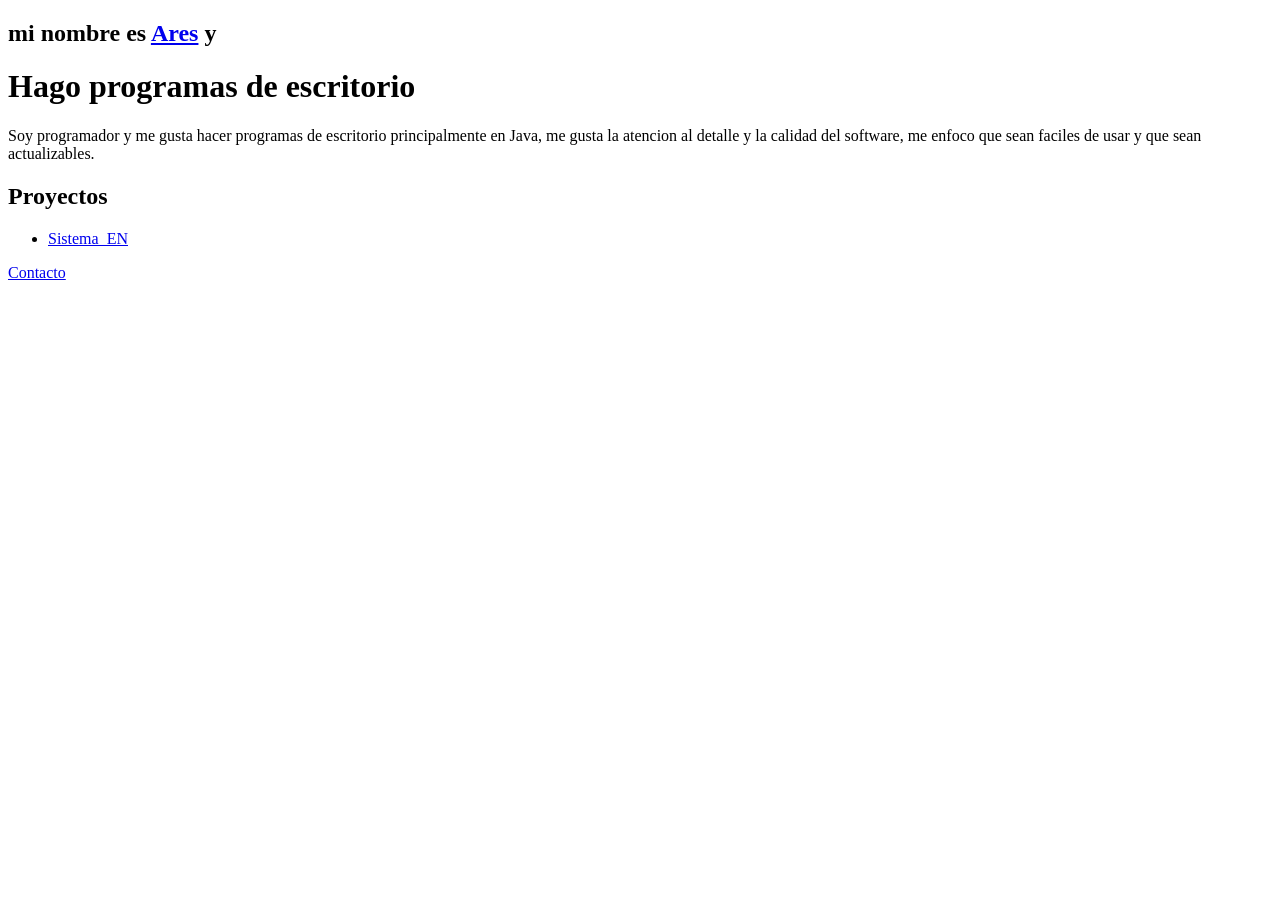
==== docs/index.html @ a6935594 "HTML base" ====
<!DOCTYPE html>
<html lang="en">
<head>
    <meta charset="UTF-8">
    <meta name="viewport" content="width=device-width, initial-scale=1.0">
    <title>Ares</title>
</head>
<body>

    <h2> mi nombre es <a href="Ares.html">Ares</a> y</h2>
    <h1> Hago programas de escritorio</h1>

    Soy programador y me gusta hacer programas de escritorio principalmente en Java, me gusta la 
    atencion al detalle y la calidad del software, me enfoco que sean faciles de usar y que sean
    actualizables.

    <section>
        <h2>Proyectos</h2>
        <ul>
            <li><a href="Sistema_EN.html">Sistema_EN</a></li>
        </ul>
    </section>

    <a href="Contacto.html">Contacto</a>

</body>
</html>
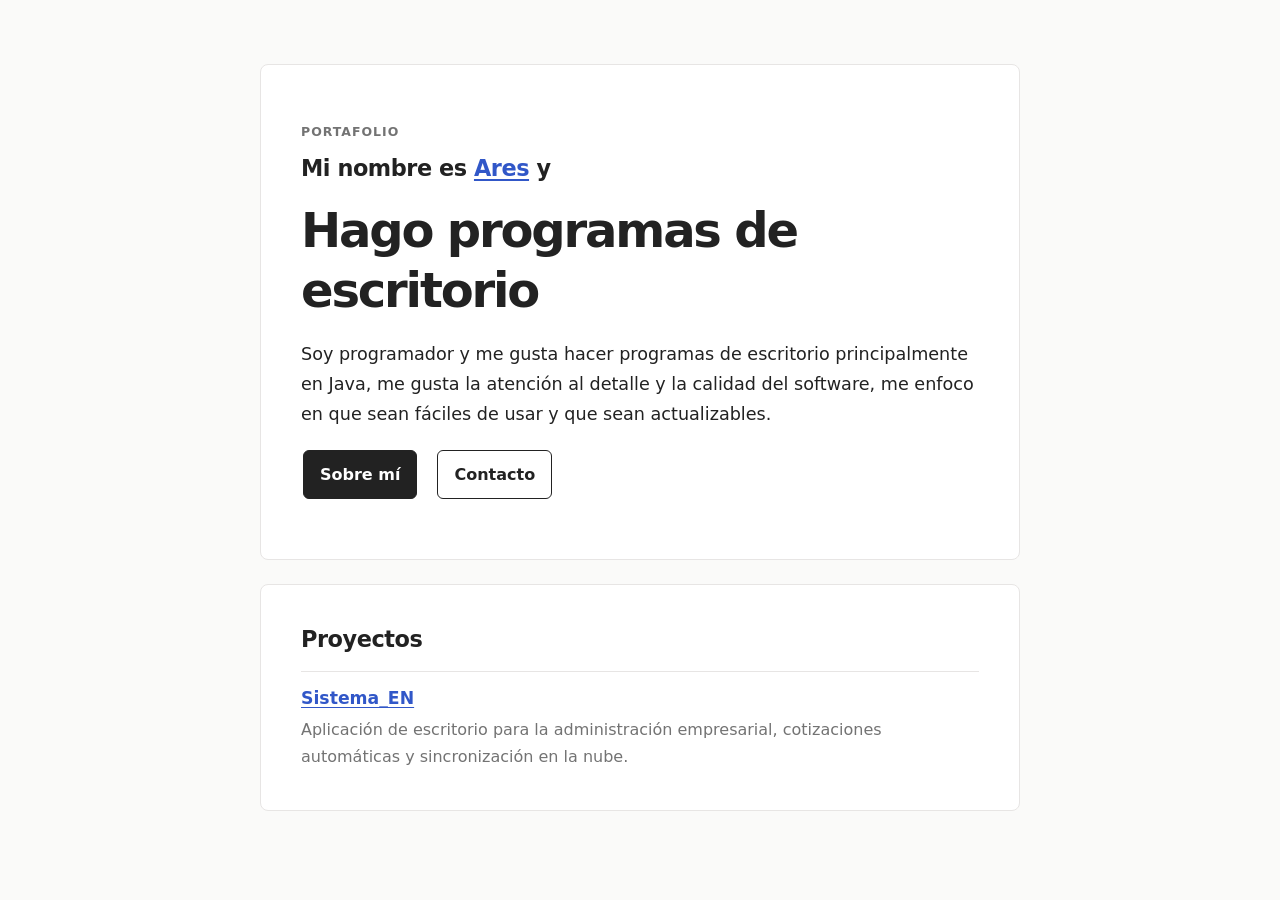
==== commit e54df085: "Apply minimalist CSS styling to index page" ====
--- a/docs/index.html
+++ b/docs/index.html
@@ -1,27 +1,37 @@
 <!DOCTYPE html>
-<html lang="en">
+<html lang="es">
 <head>
     <meta charset="UTF-8">
     <meta name="viewport" content="width=device-width, initial-scale=1.0">
-    <title>Ares</title>
+    <title>Ares | Desarrollador de Software</title>
+    <link rel="stylesheet" href="styles.css">
 </head>
 <body>
+    <main class="container">
+        <section class="card hero">
+            <p class="eyebrow">Portafolio</p>
+            <h2>Mi nombre es <a href="Ares.html">Ares</a> y</h2>
+            <h1>Hago programas de escritorio</h1>
 
-    <h2> mi nombre es <a href="Ares.html">Ares</a> y</h2>
-    <h1> Hago programas de escritorio</h1>
+            <p class="intro">
+                Soy programador y me gusta hacer programas de escritorio principalmente en Java, me gusta la 
+                atención al detalle y la calidad del software, me enfoco en que sean fáciles de usar y que sean
+                actualizables.
+            </p>
 
-    Soy programador y me gusta hacer programas de escritorio principalmente en Java, me gusta la 
-    atencion al detalle y la calidad del software, me enfoco que sean faciles de usar y que sean
-    actualizables.
+            <nav class="page-nav">
+                <a class="button" href="Ares.html">Sobre mí</a>
+                <a class="button secondary" href="Contacto.html">Contacto</a>
+            </nav>
+        </section>
 
-    <section>
-        <h2>Proyectos</h2>
-        <ul>
-            <li><a href="Sistema_EN.html">Sistema_EN</a></li>
-        </ul>
-    </section>
-
-    <a href="Contacto.html">Contacto</a>
-
+        <section class="card">
+            <h2>Proyectos</h2>
+            <div class="project-link">
+                <h3><a href="Sistema_EN.html">Sistema_EN</a></h3>
+                <p>Aplicación de escritorio para la administración empresarial, cotizaciones automáticas y sincronización en la nube.</p>
+            </div>
+        </section>
+    </main>
 </body>
-</html>+</html>
--- a/docs/styles.css
+++ b/docs/styles.css
@@ -0,0 +1,222 @@
+/* Estilo minimalista compartido del portafolio */
+:root {
+    color-scheme: light;
+    --background: #fafaf9;
+    --surface: #ffffff;
+    --text: #222222;
+    --muted: #737373;
+    --accent: #3157c8;
+    --border: #e7e5e4;
+}
+
+* {
+    box-sizing: border-box;
+}
+
+body {
+    margin: 0;
+    padding: 64px 24px;
+    background: var(--background);
+    color: var(--text);
+    font-family: Inter, ui-sans-serif, system-ui, -apple-system, BlinkMacSystemFont, "Segoe UI", sans-serif;
+    font-size: 16px;
+    line-height: 1.7;
+}
+
+.container {
+    width: min(100%, 760px);
+    margin: 0 auto;
+}
+
+.card {
+    margin-bottom: 24px;
+    padding: clamp(24px, 5vw, 40px);
+    background: var(--surface);
+    border: 1px solid var(--border);
+    border-radius: 8px;
+}
+
+.hero {
+    padding-top: clamp(32px, 7vw, 56px);
+    padding-bottom: clamp(32px, 7vw, 56px);
+}
+
+.eyebrow {
+    margin: 0 0 12px;
+    color: var(--muted);
+    font-size: 0.78rem;
+    font-weight: 600;
+    letter-spacing: 0.08em;
+    text-transform: uppercase;
+}
+
+h1,
+h2,
+h3 {
+    color: var(--text);
+    line-height: 1.25;
+}
+
+h1 {
+    margin: 0 0 20px;
+    font-size: clamp(2rem, 6vw, 3rem);
+    font-weight: 650;
+    letter-spacing: -0.045em;
+}
+
+h2 {
+    margin: 0 0 18px;
+    font-size: 1.4rem;
+    font-weight: 600;
+    letter-spacing: -0.02em;
+}
+
+h3 {
+    margin: 0 0 6px;
+    font-size: 1.08rem;
+    font-weight: 600;
+}
+
+p {
+    margin: 0 0 16px;
+    color: var(--muted);
+}
+
+p:last-child {
+    margin-bottom: 0;
+}
+
+.intro {
+    color: var(--text);
+    font-size: 1.1rem;
+}
+
+a {
+    color: var(--accent);
+    text-underline-offset: 3px;
+}
+
+a:hover {
+    text-decoration-thickness: 2px;
+}
+
+.project-link {
+    padding-top: 16px;
+    border-top: 1px solid var(--border);
+}
+
+.page-nav {
+    display: flex;
+    flex-wrap: wrap;
+    align-items: center;
+    gap: 20px;
+    padding: 4px 2px;
+}
+
+.button {
+    display: inline-block;
+    padding: 10px 16px;
+    border: 1px solid var(--text);
+    border-radius: 6px;
+    background: var(--text);
+    color: #fff;
+    cursor: pointer;
+    font: inherit;
+    font-weight: 550;
+    text-decoration: none;
+    transition: background-color 150ms ease, color 150ms ease;
+}
+
+.button:hover {
+    background: transparent;
+    color: var(--text);
+}
+
+.button.secondary {
+    background: transparent;
+    color: var(--text);
+}
+
+.button.secondary:hover {
+    background: var(--text);
+    color: #fff;
+}
+
+.tag-list {
+    display: flex;
+    flex-wrap: wrap;
+    gap: 8px;
+    padding: 0;
+    list-style: none;
+}
+
+.tag-list li {
+    padding: 4px 10px;
+    border: 1px solid var(--border);
+    border-radius: 4px;
+    color: var(--muted);
+    font-size: 0.9rem;
+}
+
+form {
+    display: grid;
+    gap: 10px;
+    margin: 24px 0;
+}
+
+label {
+    margin-top: 8px;
+    color: var(--text);
+    font-weight: 550;
+}
+
+input,
+textarea {
+    width: 100%;
+    padding: 11px 12px;
+    border: 1px solid var(--border);
+    border-radius: 6px;
+    background: var(--surface);
+    color: var(--text);
+    font: inherit;
+}
+
+input:focus,
+textarea:focus {
+    border-color: var(--accent);
+    outline: 2px solid rgb(49 87 200 / 14%);
+}
+
+textarea {
+    resize: vertical;
+}
+
+form .button {
+    justify-self: start;
+    margin-top: 8px;
+}
+
+.gallery {
+    display: grid;
+    gap: 16px;
+}
+
+.gallery img {
+    display: block;
+    width: 100%;
+    height: auto;
+    border: 1px solid var(--border);
+    border-radius: 6px;
+}
+
+@media (max-width: 520px) {
+    body {
+        padding: 32px 16px;
+    }
+
+    .page-nav {
+        align-items: flex-start;
+        flex-direction: column;
+        gap: 14px;
+    }
+}
